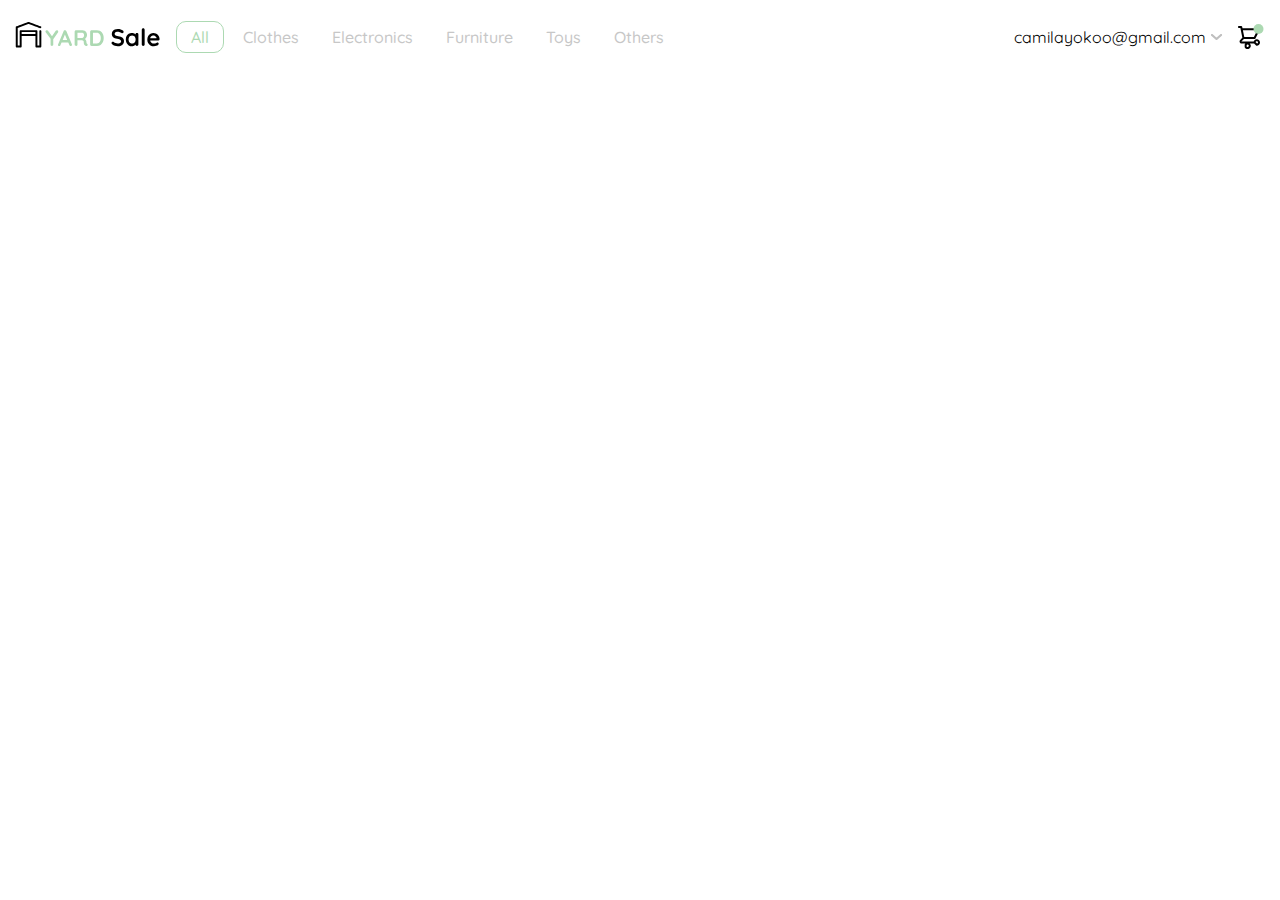
==== index.html @ 477d14e4 "Interaction to togle desktop-menu when clicking account menu" ====
<!DOCTYPE html>
<html lang="en">
<head>
  <meta charset="UTF-8">
  <meta name="viewport" content="width=device-width, initial-scale=1.0">
  <link href="https://fonts.googleapis.com/css2?family=Quicksand:wght@400;500;700&display=swap" rel="stylesheet">
  <link rel="stylesheet" href="./styles.css">
  <title>Yard Sale</title>
</head>
<body>
  <nav class="navbar">
    <div class="navbar-container">
      <img src="/icons/icon_menu.svg" alt="Hamburguer Menu" class="hamburguer-menu">
      <div class="navbar-left">
        <img src="/logos/logo_yard_sale.svg" alt="Yard Sale logo" class="logo">

        <ul class="navbar-options">
          <li class="navbar-option selected">
            <a href="#">All</a>
          </li>
          <li class="navbar-option">
            <a href="#">Clothes</a>
          </li>
          <li class="navbar-option">
            <a href="#">Electronics</a>
          </li>
          <li class="navbar-option">
            <a href="#">Furniture</a>
          </li>
          <li class="navbar-option">
            <a href="#">Toys</a>
          </li>
          <li class="navbar-option">
            <a href="#">Others</a>
          </li>
        </ul>
      </div>

      <div class="navbar-right">
        <div class="my-account">
          <p class="email">camilayokoo@gmail.com</p>
          <img src="/icons/flechita.svg" class="arrow-icon" alt="Arrow icon">
        </div>
  
        <!-- <img src="./icons/icon_shopping_cart.svg" alt="" class="my-order"> -->
        <img src="./icons/icon_shopping_cart_notification.svg" alt="">

        <div class="menu-container inactive">
          <ul class="account-options">
            <li>
              <a href="">My orders</a>
            </li>
            <li>
              <a href="">My account</a>
            </li>
          </ul>
      
          <div class="line"></div>
      
          <button class="signout-button">Sign out</button>
        </div>
      </div>
    </div>
  </nav>

  <script src="./script.js"></script>
</body>
</html>
---- styles.css ----
:root {
  --very-light-pink: #C7C7C7;
  --text-input-field: #F7F7F7;
  --hospital-green: #ACD9B2;
  --white: #FFF;
  --black: #000;
  --dark: #232830;
  --sm: 14px;
  --md: 16px;
  --lg: 18px;
}

body {
  font-family: 'Quicksand', sans-serif;
  margin: 0;
}

ul {
  padding: 0;
  margin: 0;
}

li {
  list-style: none;
  padding: 0;
}

ul li {
  margin-block: 30px;

  font-size: var(--md);
  font-weight: 700;
  text-align: right;
}

a {
  color: unset;
  text-decoration: none;
}

button {
  background-color: unset;
  padding: 0;
  border: 0;
}

.navbar-options,
.my-account {
  display: none;
}

.navbar {
  inline-size: 100%;
}

.navbar-container {
  display: flex;
  justify-content: space-between;
  align-items: center;

  block-size: 46px;
  padding-inline: 15px;
  padding-block: 10px;
}

.menu-container {
  display: flex;
  flex-direction: column;
  position: absolute;
  transform: translate(-50%, 100%);
  left: 50%;
  bottom: 0;

  box-sizing: border-box;
  inline-size: 153px;
  padding-inline: 25px;
  
  background-color: var(--white);
  border-radius: 5px;
  box-shadow: 0px 0px 6px rgba(0, 0, 0, 0.119789);
}

.inactive {
  display: none;
}

.line {
  inline-size: 100%;

  outline: 1px var(--very-light-pink) solid;
}

.signout-button {
  margin-block: 20px;

  font-size: var(--sm);
  font-weight: 700;
  color: var(--hospital-green);
  text-align: right;
  cursor: pointer;
}

@media (min-width: 768px) {
  .hamburguer-menu {
    display: none;
  }

  .navbar-container {
    block-size: 54px;
  }

  .navbar-left,
  .navbar-right {
    display: flex;
    align-items: center;
    gap: 15px;
    cursor: pointer;
  }

  .navbar-right {
    position: relative;
  }

  .logo {
    block-size: 30px;
  }

  .navbar-options {
    display: flex;
    align-items: center;
    gap: 5px;
  }

  .navbar-option {
    padding-inline: 14px;
    padding-block: 5px;

    color: var(--very-light-pink);
    font-weight: 500;
    font-size: var(--md);
  }

  .navbar-option.selected,
  .navbar-option:hover {
    color: var(--hospital-green);
    border: 1px var(--hospital-green) solid;
    border-radius: 10px;
  }

  .my-account {
    display: flex;
    align-items: center;
    gap: 7.5px;
  }

  .my-account p {
    margin: 0;
  }

  .my-account .arrow-icon {
    rotate: 90deg;
  }
}
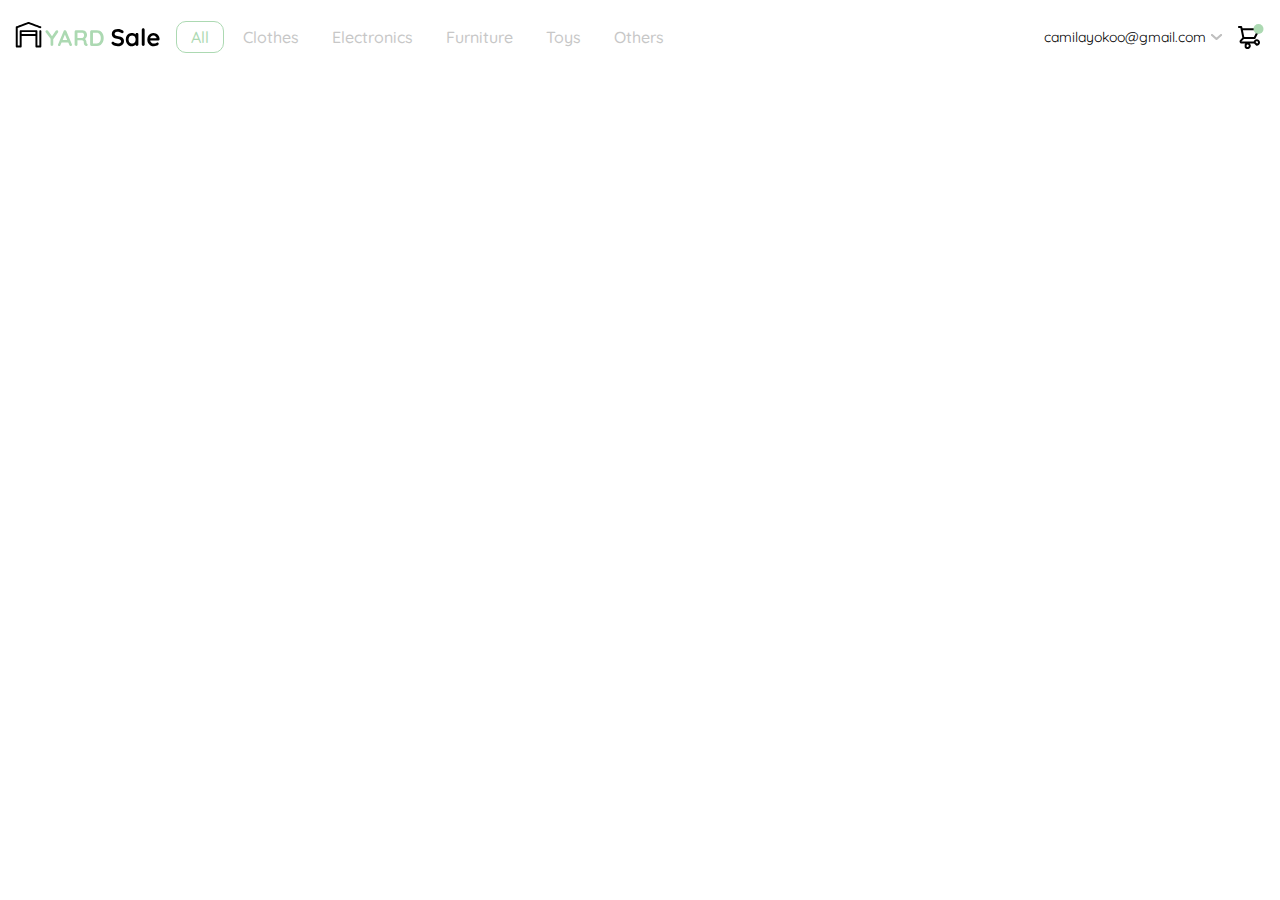
==== commit 3b452846: "Add mobile menu open and close when clicking respective buttons" ====
--- a/index.html
+++ b/index.html
@@ -63,6 +63,53 @@
     </div>
   </nav>
 
+  <div class="menu-mobile inactive">
+    <div class="menu-mobile-container">
+      <div class="nav-options">
+        <img src="./icons/icon_close.png" alt="Icon for close action" class="close-icon">
+        
+        <ul class="categories-options">
+          <h1>CATEGORIES</h1>
+
+          <li>
+            <a href="">All</a>
+          </li>
+          <li>
+            <a href="">Clothes</a>
+          </li>
+          <li>
+            <a href="">Furnitures</a>
+          </li>
+          <li>
+            <a href="">Electronics</a>
+          </li>
+          <li>
+            <a href="">Toys</a>
+          </li>
+          <li>
+            <a href="">Others</a>
+          </li>
+        </ul>
+
+        <div class="line"></div>
+
+        <ul class="account-options">
+          <li>
+            <a href="">My orders</a>
+          </li>
+          <li>
+            <a href="">My account</a>
+          </li>
+        </ul>
+      </div>
+
+      <div class="login-info">
+        <p class="email">camilayokoo@gmail.com</p>
+        <button class="signout-button">Sign out</button>
+      </div>
+    </div>
+  </div>
+
   <script src="./script.js"></script>
 </body>
 </html>--- a/styles.css
+++ b/styles.css
@@ -44,6 +44,8 @@
   border: 0;
 }
 
+/* NAVBAR */
+
 .navbar-options,
 .my-account {
   display: none;
@@ -62,6 +64,8 @@
   padding-inline: 15px;
   padding-block: 10px;
 }
+
+/* DESKTOP MENU */
 
 .menu-container {
   display: flex;
@@ -80,10 +84,6 @@
   box-shadow: 0px 0px 6px rgba(0, 0, 0, 0.119789);
 }
 
-.inactive {
-  display: none;
-}
-
 .line {
   inline-size: 100%;
 
@@ -98,6 +98,88 @@
   color: var(--hospital-green);
   text-align: right;
   cursor: pointer;
+}
+
+/* MOBILE MENU */
+
+.menu-mobile {
+  display: flex;
+  justify-content: center;
+  align-items: center;
+  position: absolute;
+  top: 0;
+
+  inline-size: 100%;
+  block-size: 100vh;
+
+  background-color: var(--white);
+}
+
+.menu-mobile-container {
+  display: flex;
+  flex-direction: column;
+  justify-content: space-between;
+
+  box-sizing: border-box;
+  inline-size: 100%;
+  max-inline-size: 375px;
+  block-size: 100vh;
+  padding-inline: 20px;
+  padding-block: 20px 56px;
+}
+
+.nav-options {
+  display: flex;
+  justify-content: center;
+  align-items: center;
+  flex-direction: column;
+}
+
+.close-icon {
+  align-self: flex-end;
+
+  cursor: pointer;
+}
+
+.categories-options,
+.account-options {
+  inline-size: 100%;
+}
+
+.categories-options h1 {
+  margin-block: 6px 39px;
+
+  font-size: var(--md);
+  font-weight: 700;
+}
+
+.categories-options li,
+.account-options li {
+  margin-block: 37px;
+
+  font-size: var(--md);
+  font-weight: 700;
+}
+
+.line {
+  inline-size: 100%;
+  outline: 1px var(--very-light-pink) solid;
+}
+
+.email {
+  font-size: var(--sm);
+}
+
+.login-info .signout-button {
+  font-size: var(--sm);
+  color: var(--hospital-green);
+  font-weight: 700;
+
+  cursor: pointer;
+}
+
+.inactive {
+  display: none;
 }
 
 @media (min-width: 768px) {
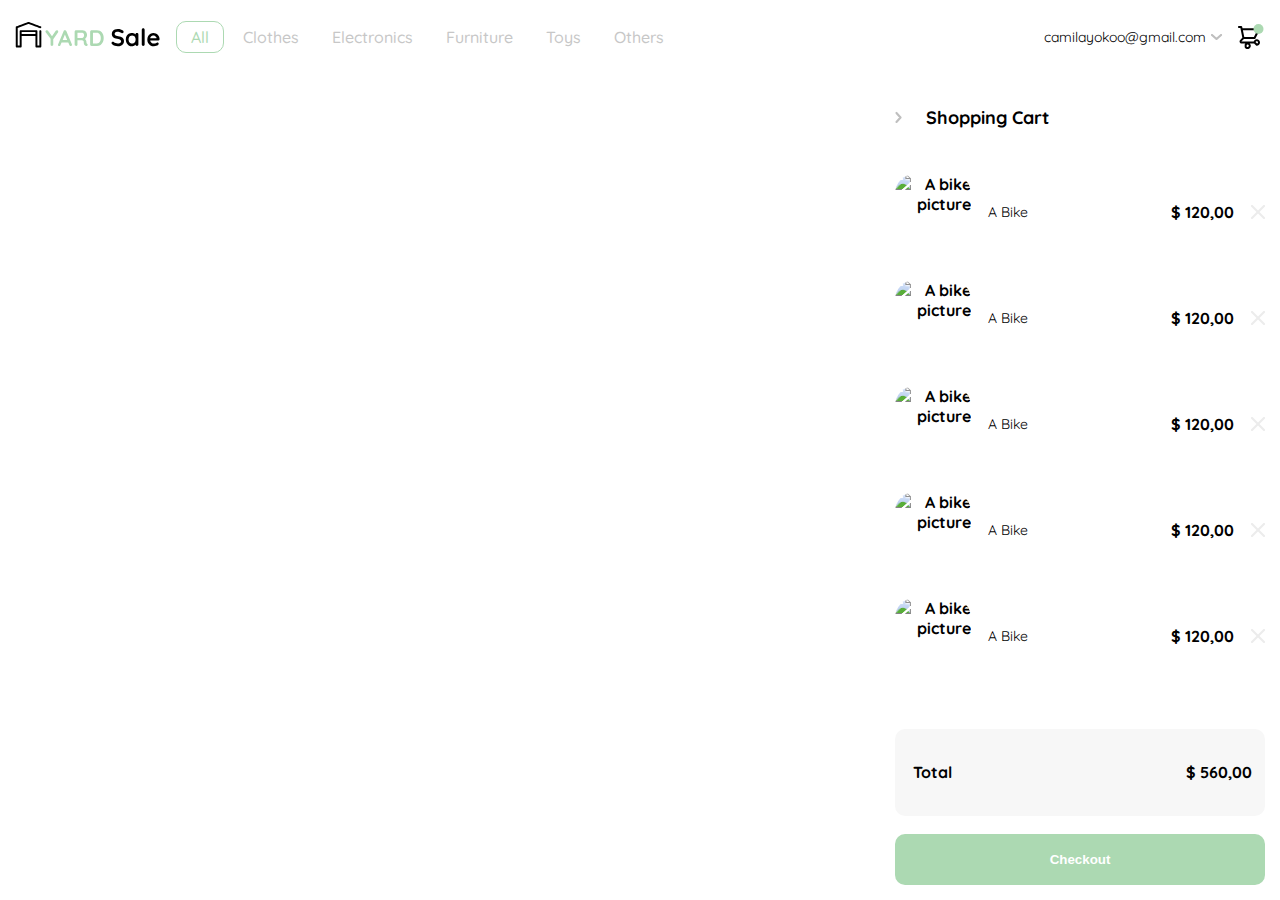
==== commit dee0daaf: "Making the fussion of shopping cart into app" ====
--- a/index.html
+++ b/index.html
@@ -110,6 +110,80 @@
     </div>
   </div>
 
+  <aside class="my-order">
+    <div class="title">
+      <img src="./icons/flechita.svg" alt="Arrow icon">
+      <h2>Shopping Cart</h2>
+    </div>
+    <div class="my-order-container">
+      <ul class="articles-list">
+        <li class="article">
+          <div class="article-left">
+            <img src="https://images.pexels.com/photos/276517/pexels-photo-276517.jpeg?auto=compress&cs=tinysrgb&dpr=2&h=650&w=940" alt="A bike picture" class="article-image">
+            <p class="article-name">A Bike</p>
+          </div>
+          <div class="article-right">
+            <p class="article-mount">$ 120,00</p>
+            <img src="./icons/icon_close.png" alt="Close icon">
+          </div>
+        </li>
+
+        <li class="article">
+          <div class="article-left">
+            <img src="https://images.pexels.com/photos/276517/pexels-photo-276517.jpeg?auto=compress&cs=tinysrgb&dpr=2&h=650&w=940" alt="A bike picture" class="article-image">
+            <p class="article-name">A Bike</p>
+          </div>
+          <div class="article-right">
+            <p class="article-mount">$ 120,00</p>
+            <img src="./icons/icon_close.png" alt="Close icon">
+          </div>
+        </li>
+
+        <li class="article">
+          <div class="article-left">
+            <img src="https://images.pexels.com/photos/276517/pexels-photo-276517.jpeg?auto=compress&cs=tinysrgb&dpr=2&h=650&w=940" alt="A bike picture" class="article-image">
+            <p class="article-name">A Bike</p>
+          </div>
+          <div class="article-right">
+            <p class="article-mount">$ 120,00</p>
+            <img src="./icons/icon_close.png" alt="Close icon">
+          </div>
+        </li>
+
+        <li class="article">
+          <div class="article-left">
+            <img src="https://images.pexels.com/photos/276517/pexels-photo-276517.jpeg?auto=compress&cs=tinysrgb&dpr=2&h=650&w=940" alt="A bike picture" class="article-image">
+            <p class="article-name">A Bike</p>
+          </div>
+          <div class="article-right">
+            <p class="article-mount">$ 120,00</p>
+            <img src="./icons/icon_close.png" alt="Close icon">
+          </div>
+        </li>
+
+        <li class="article">
+          <div class="article-left">
+            <img src="https://images.pexels.com/photos/276517/pexels-photo-276517.jpeg?auto=compress&cs=tinysrgb&dpr=2&h=650&w=940" alt="A bike picture" class="article-image">
+            <p class="article-name">A Bike</p>
+          </div>
+          <div class="article-right">
+            <p class="article-mount">$ 120,00</p>
+            <img src="./icons/icon_close.png" alt="Close icon">
+          </div>
+        </li>
+      </ul>
+
+      <div class="bottom-shopping-cart">
+        <section class="total-info">
+          <p>Total</p>
+          <p class="total-mount">$ 560,00</p>
+        </section>
+
+        <button class="checkout-cta">Checkout</button>
+      </div>
+    </div>
+  </aside>
+
   <script src="./script.js"></script>
 </body>
 </html>--- a/styles.css
+++ b/styles.css
@@ -178,12 +178,117 @@
   cursor: pointer;
 }
 
+/* SHOPPING CART */
+
+.my-order {
+  display: flex;
+  justify-content: center;
+  align-items: center;
+  flex-direction: column;
+  float: right;
+
+  inline-size: 100%;
+}
+
+.my-order-container {
+  display: flex;
+  flex-direction: column;
+  justify-content: space-between;
+
+  box-sizing: border-box;
+  inline-size: 100%;
+  min-block-size: calc(100vh - 66px);
+  padding-inline: 15px;
+}
+
+.title {
+  display: none;
+}
+
+.article {
+  display: flex;
+  justify-content: space-between;
+  align-items: center;
+  
+  margin-block-end: 24px;
+}
+
+.article p {
+  margin: 0;
+}
+
+.article-left,
+.article-right {
+  display: flex;
+  align-items: center;
+  gap: 17px;
+}
+
+.article-image {
+  inline-size: 76px;
+  block-size: 76px;
+
+  border-radius: 20px;
+  object-fit: cover;
+}
+
+.article-name {
+  font-size: var(--sm);
+  font-weight: 400;
+}
+
+.article-mount {
+  font-size: var(--md);
+  font-weight: 700;
+}
+
+.bottom-shopping-cart {
+  position: sticky;
+  bottom: 0;
+
+  display: flex;
+  flex-direction: column;
+  gap: 18px;
+
+  padding-block: 15px;
+
+  background-color: var(--white);
+}
+
+.total-info {
+  display: flex;
+  justify-content: space-between;
+  align-items: center;
+
+  padding-inline: 18px 13px;
+  padding-block: 30px;
+
+  background-color: var(--text-input-field);
+  border-radius: 10px;
+}
+
+.total-info p {
+  margin-block: 3.5px;
+  font-size: var(--md);
+  font-weight: 700;
+}
+
+.checkout-cta {
+  background-color: var(--hospital-green);
+  padding-block: 18px;
+  border-radius: 10px;
+  color: var(--white);
+  font-weight: 700;
+  cursor: pointer;
+}
+
 .inactive {
   display: none;
 }
 
 @media (min-width: 768px) {
-  .hamburguer-menu {
+  .hamburguer-menu,
+  .menu-mobile {
     display: none;
   }
 
@@ -242,4 +347,33 @@
   .my-account .arrow-icon {
     rotate: 90deg;
   }
+
+  .my-order { 
+    max-inline-size: 400px;
+  }
+
+  .my-order-container {
+    min-block-size: calc(100vh - 70px - 74px);
+  }
+
+  .title {
+    position: sticky;
+    top: 0;
+
+    display: flex;
+    gap: 24px;
+
+    box-sizing: border-box;
+    inline-size: 100%;
+    max-inline-size: 400px;
+    padding-inline: 15px;
+    padding-block-start: 17px;
+
+    background-color: var(--white);
+  }
+
+  .title h2 {
+    font-size: var(--lg);
+    font-weight: 700;
+  }
 }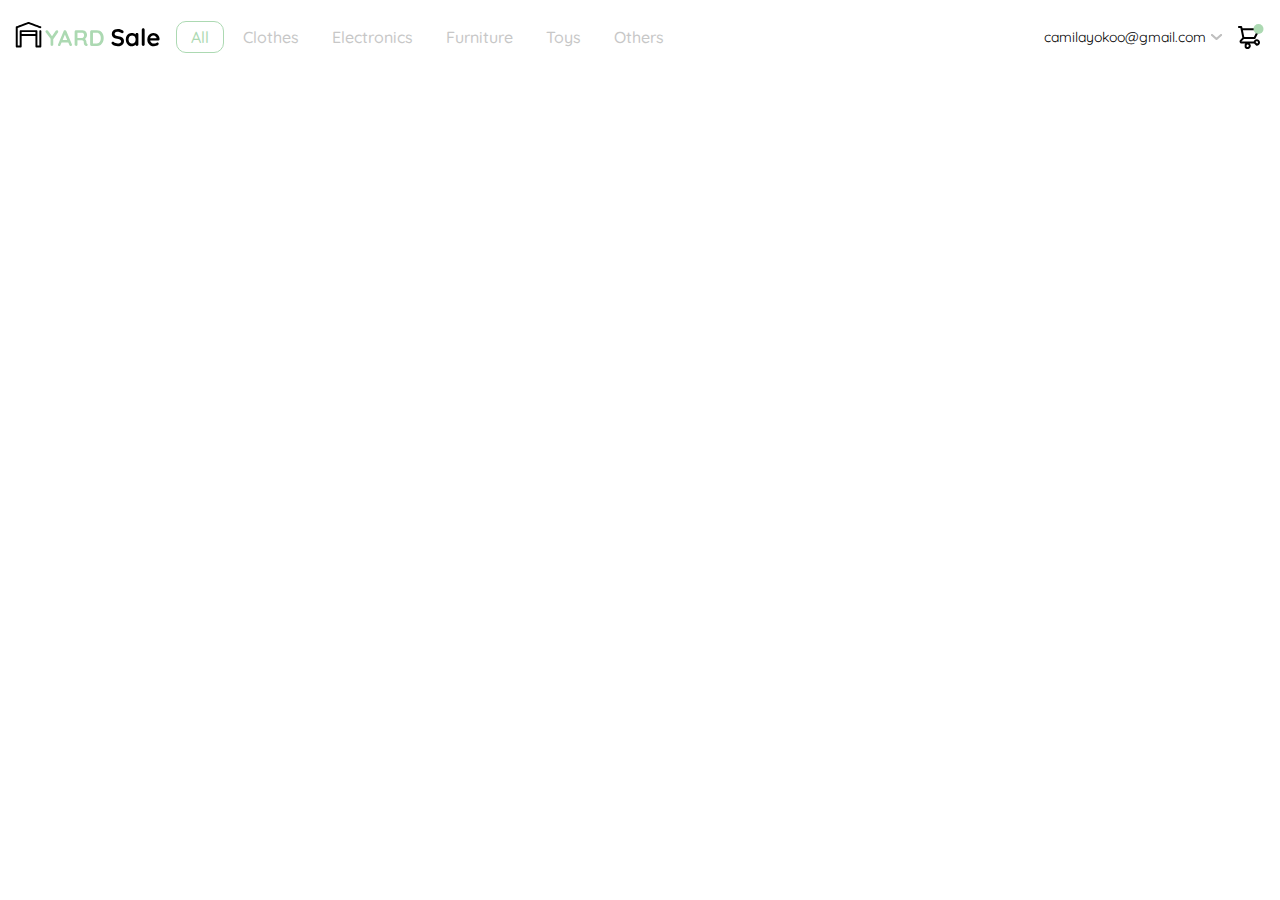
==== commit 48e300e9: "Adding interactions to open and close shopping cart menu" ====
--- a/index.html
+++ b/index.html
@@ -43,7 +43,7 @@
         </div>
   
         <!-- <img src="./icons/icon_shopping_cart.svg" alt="" class="my-order"> -->
-        <img src="./icons/icon_shopping_cart_notification.svg" alt="">
+        <img src="./icons/icon_shopping_cart_notification.svg" class="shopping-cart-icon" alt="">
 
         <div class="menu-container inactive">
           <ul class="account-options">
@@ -110,9 +110,9 @@
     </div>
   </div>
 
-  <aside class="my-order">
+  <aside class="my-order inactive">
     <div class="title">
-      <img src="./icons/flechita.svg" alt="Arrow icon">
+      <img src="./icons/flechita.svg" alt="Arrow icon" class="arrow-shoppin-cart-icon">
       <h2>Shopping Cart</h2>
     </div>
     <div class="my-order-container">
--- a/styles.css
+++ b/styles.css
@@ -74,6 +74,7 @@
   transform: translate(-50%, 100%);
   left: 50%;
   bottom: 0;
+  z-index: 10;
 
   box-sizing: border-box;
   inline-size: 153px;
@@ -108,6 +109,7 @@
   align-items: center;
   position: absolute;
   top: 0;
+  z-index: 100;
 
   inline-size: 100%;
   block-size: 100vh;
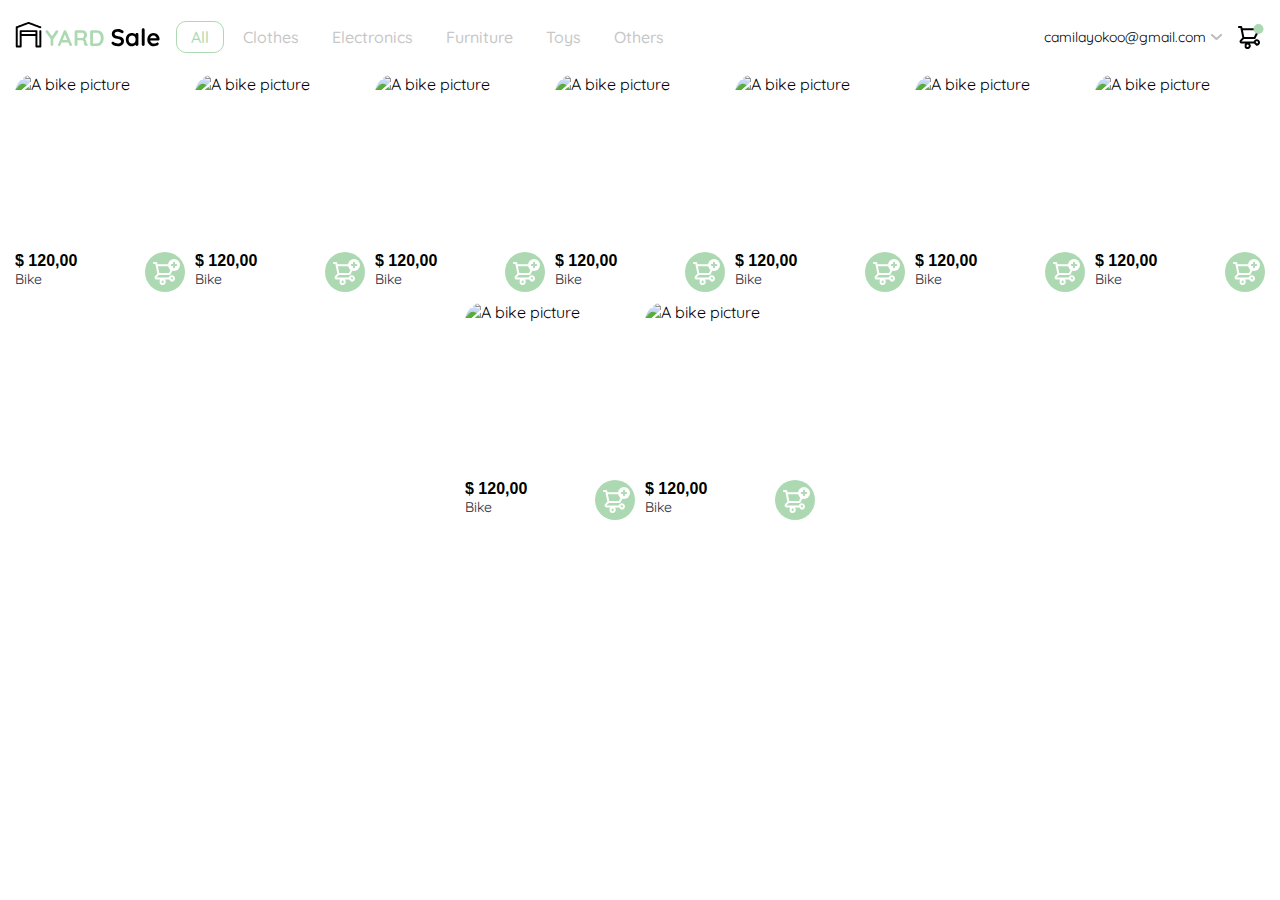
==== commit 95c5f946: "Integrate home view of products list" ====
--- a/index.html
+++ b/index.html
@@ -184,6 +184,99 @@
     </div>
   </aside>
 
+  <section class="products-container">
+    <article class="product-card-container">
+      <img src="https://images.pexels.com/photos/276517/pexels-photo-276517.jpeg?auto=compress&cs=tinysrgb&dpr=2&h=650&w=940" alt="A bike picture" class="product-image">
+      <div class="product-info-container">
+        <div class="product-info">
+          <p class="price">$ 120,00</p>
+          <p class="description">Bike</p>
+        </div>
+        <img src="/icons/bt_add_to_cart.svg" alt="Cart icon">
+      </div>
+    </article>
+    <article class="product-card-container">
+      <img src="https://images.pexels.com/photos/276517/pexels-photo-276517.jpeg?auto=compress&cs=tinysrgb&dpr=2&h=650&w=940" alt="A bike picture" class="product-image">
+      <div class="product-info-container">
+        <div class="product-info">
+          <p class="price">$ 120,00</p>
+          <p class="description">Bike</p>
+        </div>
+        <img src="/icons/bt_add_to_cart.svg" alt="Cart icon">
+      </div>
+    </article>
+    <article class="product-card-container">
+      <img src="https://images.pexels.com/photos/276517/pexels-photo-276517.jpeg?auto=compress&cs=tinysrgb&dpr=2&h=650&w=940" alt="A bike picture" class="product-image">
+      <div class="product-info-container">
+        <div class="product-info">
+          <p class="price">$ 120,00</p>
+          <p class="description">Bike</p>
+        </div>
+        <img src="/icons/bt_add_to_cart.svg" alt="Cart icon">
+      </div>
+    </article>
+    <article class="product-card-container">
+      <img src="https://images.pexels.com/photos/276517/pexels-photo-276517.jpeg?auto=compress&cs=tinysrgb&dpr=2&h=650&w=940" alt="A bike picture" class="product-image">
+      <div class="product-info-container">
+        <div class="product-info">
+          <p class="price">$ 120,00</p>
+          <p class="description">Bike</p>
+        </div>
+        <img src="/icons/bt_add_to_cart.svg" alt="Cart icon">
+      </div>
+    </article>
+    <article class="product-card-container">
+      <img src="https://images.pexels.com/photos/276517/pexels-photo-276517.jpeg?auto=compress&cs=tinysrgb&dpr=2&h=650&w=940" alt="A bike picture" class="product-image">
+      <div class="product-info-container">
+        <div class="product-info">
+          <p class="price">$ 120,00</p>
+          <p class="description">Bike</p>
+        </div>
+        <img src="/icons/bt_add_to_cart.svg" alt="Cart icon">
+      </div>
+    </article>
+    <article class="product-card-container">
+      <img src="https://images.pexels.com/photos/276517/pexels-photo-276517.jpeg?auto=compress&cs=tinysrgb&dpr=2&h=650&w=940" alt="A bike picture" class="product-image">
+      <div class="product-info-container">
+        <div class="product-info">
+          <p class="price">$ 120,00</p>
+          <p class="description">Bike</p>
+        </div>
+        <img src="/icons/bt_add_to_cart.svg" alt="Cart icon">
+      </div>
+    </article>
+    <article class="product-card-container">
+      <img src="https://images.pexels.com/photos/276517/pexels-photo-276517.jpeg?auto=compress&cs=tinysrgb&dpr=2&h=650&w=940" alt="A bike picture" class="product-image">
+      <div class="product-info-container">
+        <div class="product-info">
+          <p class="price">$ 120,00</p>
+          <p class="description">Bike</p>
+        </div>
+        <img src="/icons/bt_add_to_cart.svg" alt="Cart icon">
+      </div>
+    </article>
+    <article class="product-card-container">
+      <img src="https://images.pexels.com/photos/276517/pexels-photo-276517.jpeg?auto=compress&cs=tinysrgb&dpr=2&h=650&w=940" alt="A bike picture" class="product-image">
+      <div class="product-info-container">
+        <div class="product-info">
+          <p class="price">$ 120,00</p>
+          <p class="description">Bike</p>
+        </div>
+        <img src="/icons/bt_add_to_cart.svg" alt="Cart icon">
+      </div>
+    </article>
+    <article class="product-card-container">
+      <img src="https://images.pexels.com/photos/276517/pexels-photo-276517.jpeg?auto=compress&cs=tinysrgb&dpr=2&h=650&w=940" alt="A bike picture" class="product-image">
+      <div class="product-info-container">
+        <div class="product-info">
+          <p class="price">$ 120,00</p>
+          <p class="description">Bike</p>
+        </div>
+        <img src="/icons/bt_add_to_cart.svg" alt="Cart icon">
+      </div>
+    </article>
+  </section>
+
   <script src="./script.js"></script>
 </body>
 </html>--- a/styles.css
+++ b/styles.css
@@ -187,7 +187,9 @@
   justify-content: center;
   align-items: center;
   flex-direction: column;
-  float: right;
+  position: absolute;
+  background-color: #fff;
+  right: 0;
 
   inline-size: 100%;
 }
@@ -282,6 +284,54 @@
   color: var(--white);
   font-weight: 700;
   cursor: pointer;
+}
+
+/* HOME: PRODUCTS LIST */
+.products-container {
+  display: flex;
+  flex-wrap: wrap;
+  justify-content: center;
+  gap: 10px;
+  
+  padding-inline: 10px;
+}
+
+.product-card-container {
+  --card-inline-size: 170px;
+
+  display: flex;
+  flex-direction: column;
+  gap: 8px;
+
+  inline-size: 100%;
+  max-inline-size: var(--card-inline-size);
+}
+
+.product-image {
+  block-size: var(--card-inline-size);
+
+  border-radius: 20px;
+  object-fit: cover;
+}
+
+.product-info-container {
+  display: flex;
+  justify-content: space-between;
+}
+
+.product-info p {
+  margin-block: 0;
+}
+
+.product-info .price {
+  font-family: Roboto, sans-serif;
+  font-size: var(--md);
+  font-weight: 700;
+}
+
+.product-info .description {
+  font-size: var(--sm);
+  color: var(--dark);
 }
 
 .inactive {
@@ -378,4 +428,10 @@
     font-size: var(--lg);
     font-weight: 700;
   }
+}
+
+@media (max-width: 370px) {
+  .product-card-container {
+    max-inline-size: 280px;
+  }
 }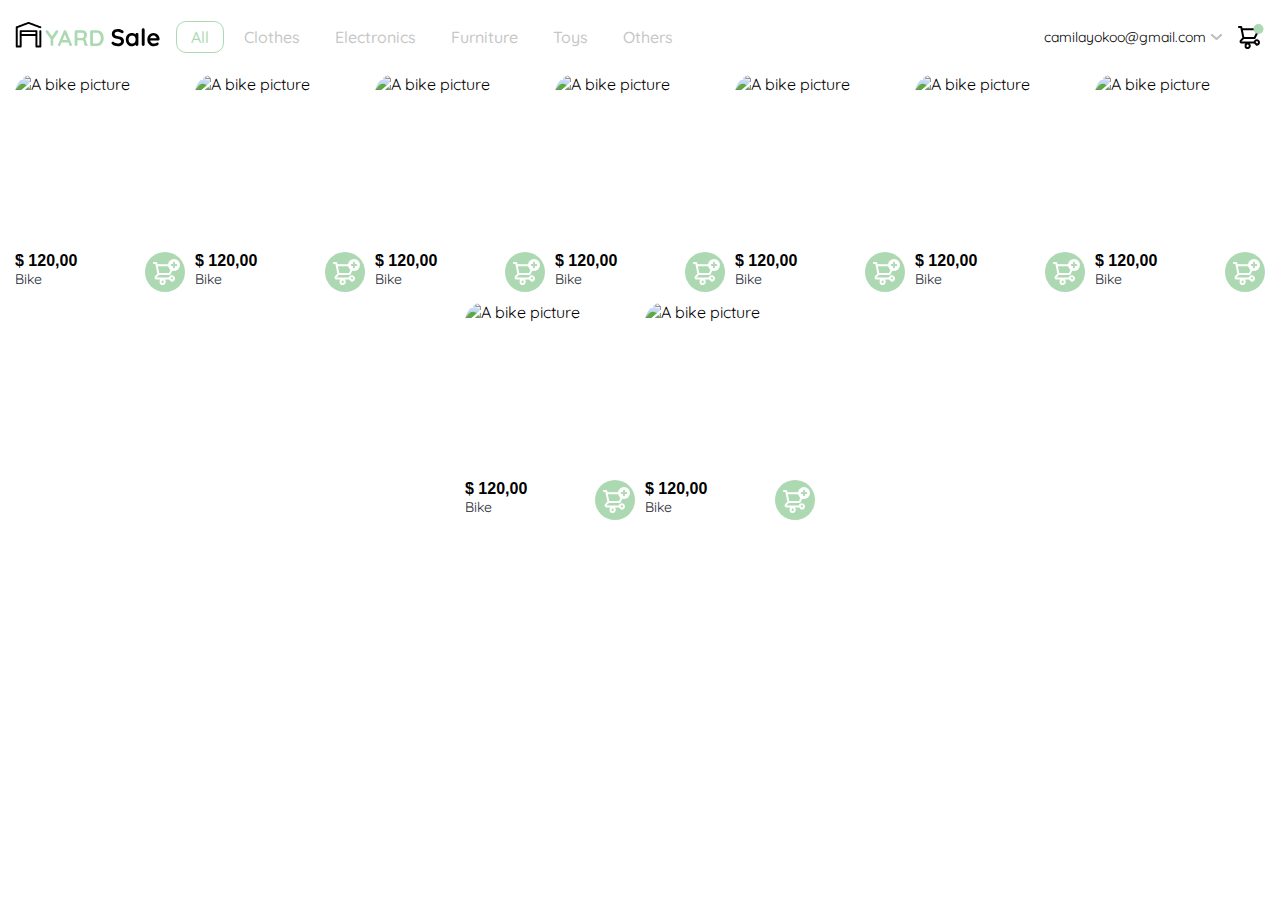
==== commit 8d17a3eb: "Show/unshow email and user icon on two breakpoints" ====
--- a/index.html
+++ b/index.html
@@ -39,6 +39,7 @@
       <div class="navbar-right">
         <div class="my-account">
           <p class="email">camilayokoo@gmail.com</p>
+          <img src="./icons/icon_user.svg" class="user-icon" alt="User icon">
           <img src="/icons/flechita.svg" class="arrow-icon" alt="Arrow icon">
         </div>
   
--- a/styles.css
+++ b/styles.css
@@ -373,6 +373,7 @@
   .navbar-option {
     padding-inline: 14px;
     padding-block: 5px;
+    border: 1px solid var(--white);
 
     color: var(--very-light-pink);
     font-weight: 500;
@@ -393,7 +394,16 @@
   }
 
   .my-account p {
+    display: none;
+    
     margin: 0;
+  }
+
+  .user-icon {
+    display: block;
+
+    inline-size: 100%;
+    block-size: 20px;
   }
 
   .my-account .arrow-icon {
@@ -434,4 +444,14 @@
   .product-card-container {
     max-inline-size: 280px;
   }
+}
+
+@media (min-width: 935px) {
+  .user-icon {
+    display: none;
+  }
+
+  .my-account p {
+    display: block;
+  }
 }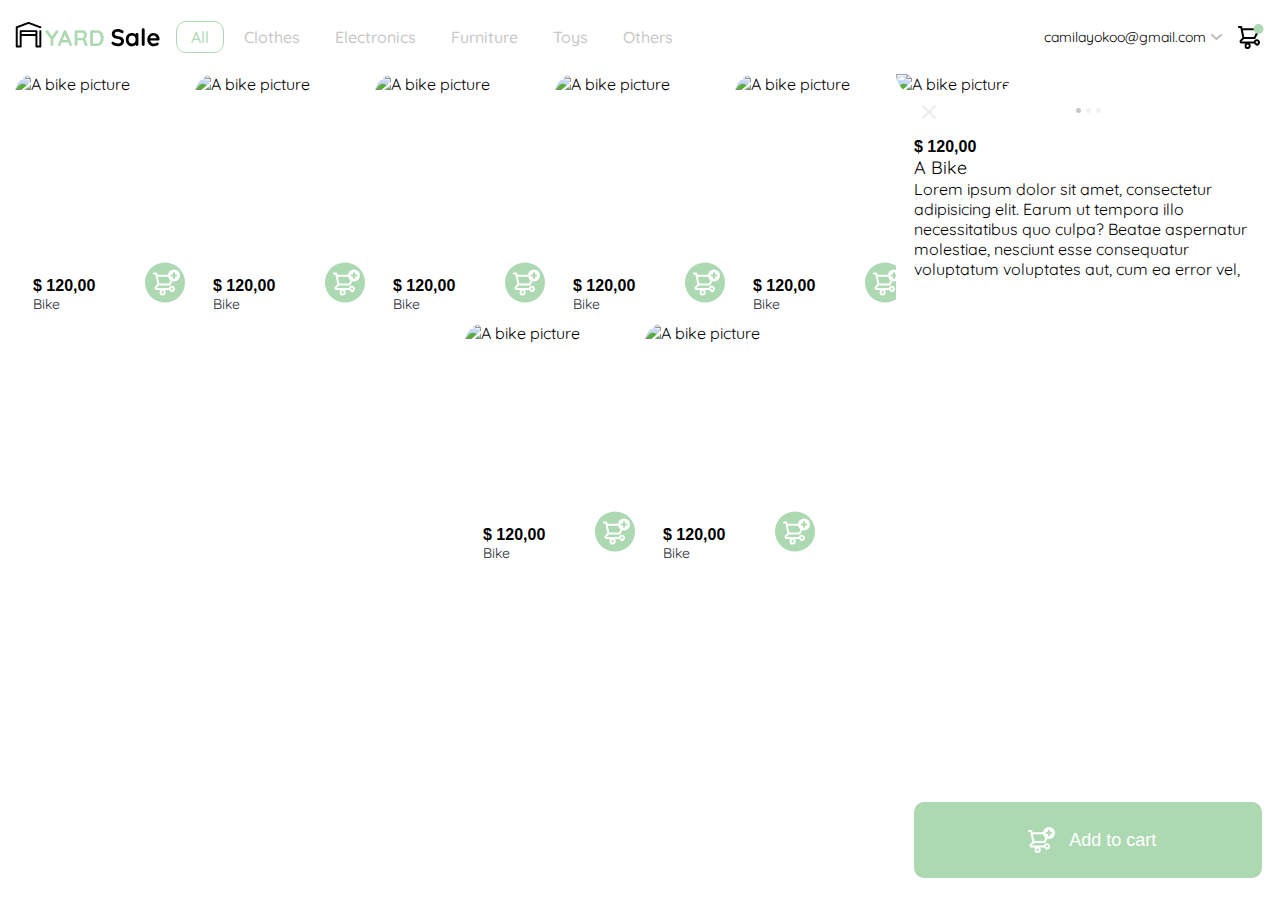
==== commit 6ed95b54: "Create product menu component" ====
--- a/index.html
+++ b/index.html
@@ -185,89 +185,118 @@
     </div>
   </aside>
 
+  <aside class="product-container">
+    <div class="product-info-start">
+      <div class="product-images">
+        <button class="close-button">
+          <img src="./icons/icon_close.png" alt="Close Icon">
+        </button>
+        <img src="https://images.pexels.com/photos/276517/pexels-photo-276517.jpeg?auto=compress&cs=tinysrgb&dpr=2&h=650&w=940" alt="A bike picture" class="product-image">
+        <div class="image-indicators">
+          <div class="image-indicator selected"></div>
+          <div class="image-indicator"></div>
+          <div class="image-indicator"></div>
+        </div>
+      </div>
+  
+      <div class="product-info">
+        <p class="price">$ 120,00</p>
+        <p class="name">A Bike</p>
+  
+        <p class="product-description">
+          Lorem ipsum dolor sit amet, consectetur adipisicing elit. Earum ut tempora illo necessitatibus quo culpa? Beatae aspernatur molestiae, nesciunt esse consequatur voluptatum voluptates aut, cum ea error vel, minus commodi?
+        </p>
+      </div>
+    </div>
+
+    <button class="add-product-cta">
+      <p><img src="./icons/bt_add_to_cart.svg" alt="Shopping Cart icon"> Add to cart</p>
+    </button>
+  </aside>
+
   <section class="products-container">
     <article class="product-card-container">
-      <img src="https://images.pexels.com/photos/276517/pexels-photo-276517.jpeg?auto=compress&cs=tinysrgb&dpr=2&h=650&w=940" alt="A bike picture" class="product-image">
-      <div class="product-info-container">
-        <div class="product-info">
-          <p class="price">$ 120,00</p>
-          <p class="description">Bike</p>
-        </div>
-        <img src="/icons/bt_add_to_cart.svg" alt="Cart icon">
-      </div>
-    </article>
-    <article class="product-card-container">
-      <img src="https://images.pexels.com/photos/276517/pexels-photo-276517.jpeg?auto=compress&cs=tinysrgb&dpr=2&h=650&w=940" alt="A bike picture" class="product-image">
-      <div class="product-info-container">
-        <div class="product-info">
-          <p class="price">$ 120,00</p>
-          <p class="description">Bike</p>
-        </div>
-        <img src="/icons/bt_add_to_cart.svg" alt="Cart icon">
-      </div>
-    </article>
-    <article class="product-card-container">
-      <img src="https://images.pexels.com/photos/276517/pexels-photo-276517.jpeg?auto=compress&cs=tinysrgb&dpr=2&h=650&w=940" alt="A bike picture" class="product-image">
-      <div class="product-info-container">
-        <div class="product-info">
-          <p class="price">$ 120,00</p>
-          <p class="description">Bike</p>
-        </div>
-        <img src="/icons/bt_add_to_cart.svg" alt="Cart icon">
-      </div>
-    </article>
-    <article class="product-card-container">
-      <img src="https://images.pexels.com/photos/276517/pexels-photo-276517.jpeg?auto=compress&cs=tinysrgb&dpr=2&h=650&w=940" alt="A bike picture" class="product-image">
-      <div class="product-info-container">
-        <div class="product-info">
-          <p class="price">$ 120,00</p>
-          <p class="description">Bike</p>
-        </div>
-        <img src="/icons/bt_add_to_cart.svg" alt="Cart icon">
-      </div>
-    </article>
-    <article class="product-card-container">
-      <img src="https://images.pexels.com/photos/276517/pexels-photo-276517.jpeg?auto=compress&cs=tinysrgb&dpr=2&h=650&w=940" alt="A bike picture" class="product-image">
-      <div class="product-info-container">
-        <div class="product-info">
-          <p class="price">$ 120,00</p>
-          <p class="description">Bike</p>
-        </div>
-        <img src="/icons/bt_add_to_cart.svg" alt="Cart icon">
-      </div>
-    </article>
-    <article class="product-card-container">
-      <img src="https://images.pexels.com/photos/276517/pexels-photo-276517.jpeg?auto=compress&cs=tinysrgb&dpr=2&h=650&w=940" alt="A bike picture" class="product-image">
-      <div class="product-info-container">
-        <div class="product-info">
-          <p class="price">$ 120,00</p>
-          <p class="description">Bike</p>
-        </div>
-        <img src="/icons/bt_add_to_cart.svg" alt="Cart icon">
-      </div>
-    </article>
-    <article class="product-card-container">
-      <img src="https://images.pexels.com/photos/276517/pexels-photo-276517.jpeg?auto=compress&cs=tinysrgb&dpr=2&h=650&w=940" alt="A bike picture" class="product-image">
-      <div class="product-info-container">
-        <div class="product-info">
-          <p class="price">$ 120,00</p>
-          <p class="description">Bike</p>
-        </div>
-        <img src="/icons/bt_add_to_cart.svg" alt="Cart icon">
-      </div>
-    </article>
-    <article class="product-card-container">
-      <img src="https://images.pexels.com/photos/276517/pexels-photo-276517.jpeg?auto=compress&cs=tinysrgb&dpr=2&h=650&w=940" alt="A bike picture" class="product-image">
-      <div class="product-info-container">
-        <div class="product-info">
-          <p class="price">$ 120,00</p>
-          <p class="description">Bike</p>
-        </div>
-        <img src="/icons/bt_add_to_cart.svg" alt="Cart icon">
-      </div>
-    </article>
-    <article class="product-card-container">
-      <img src="https://images.pexels.com/photos/276517/pexels-photo-276517.jpeg?auto=compress&cs=tinysrgb&dpr=2&h=650&w=940" alt="A bike picture" class="product-image">
+      <img src="https://images.pexels.com/photos/276517/pexels-photo-276517.jpeg?auto=compress&cs=tinysrgb&dpr=2&h=650&w=940" alt="A bike picture" class="product-card-image">
+      <div class="product-info-container">
+        <div class="product-info">
+          <p class="price">$ 120,00</p>
+          <p class="description">Bike</p>
+        </div>
+        <img src="/icons/bt_add_to_cart.svg" alt="Cart icon">
+      </div>
+    </article>
+    <article class="product-card-container">
+      <img src="https://images.pexels.com/photos/276517/pexels-photo-276517.jpeg?auto=compress&cs=tinysrgb&dpr=2&h=650&w=940" alt="A bike picture" class="product-card-image">
+      <div class="product-info-container">
+        <div class="product-info">
+          <p class="price">$ 120,00</p>
+          <p class="description">Bike</p>
+        </div>
+        <img src="/icons/bt_add_to_cart.svg" alt="Cart icon">
+      </div>
+    </article>
+    <article class="product-card-container">
+      <img src="https://images.pexels.com/photos/276517/pexels-photo-276517.jpeg?auto=compress&cs=tinysrgb&dpr=2&h=650&w=940" alt="A bike picture" class="product-card-image">
+      <div class="product-info-container">
+        <div class="product-info">
+          <p class="price">$ 120,00</p>
+          <p class="description">Bike</p>
+        </div>
+        <img src="/icons/bt_add_to_cart.svg" alt="Cart icon">
+      </div>
+    </article>
+    <article class="product-card-container">
+      <img src="https://images.pexels.com/photos/276517/pexels-photo-276517.jpeg?auto=compress&cs=tinysrgb&dpr=2&h=650&w=940" alt="A bike picture" class="product-card-image">
+      <div class="product-info-container">
+        <div class="product-info">
+          <p class="price">$ 120,00</p>
+          <p class="description">Bike</p>
+        </div>
+        <img src="/icons/bt_add_to_cart.svg" alt="Cart icon">
+      </div>
+    </article>
+    <article class="product-card-container">
+      <img src="https://images.pexels.com/photos/276517/pexels-photo-276517.jpeg?auto=compress&cs=tinysrgb&dpr=2&h=650&w=940" alt="A bike picture" class="product-card-image">
+      <div class="product-info-container">
+        <div class="product-info">
+          <p class="price">$ 120,00</p>
+          <p class="description">Bike</p>
+        </div>
+        <img src="/icons/bt_add_to_cart.svg" alt="Cart icon">
+      </div>
+    </article>
+    <article class="product-card-container">
+      <img src="https://images.pexels.com/photos/276517/pexels-photo-276517.jpeg?auto=compress&cs=tinysrgb&dpr=2&h=650&w=940" alt="A bike picture" class="product-card-image">
+      <div class="product-info-container">
+        <div class="product-info">
+          <p class="price">$ 120,00</p>
+          <p class="description">Bike</p>
+        </div>
+        <img src="/icons/bt_add_to_cart.svg" alt="Cart icon">
+      </div>
+    </article>
+    <article class="product-card-container">
+      <img src="https://images.pexels.com/photos/276517/pexels-photo-276517.jpeg?auto=compress&cs=tinysrgb&dpr=2&h=650&w=940" alt="A bike picture" class="product-card-image">
+      <div class="product-info-container">
+        <div class="product-info">
+          <p class="price">$ 120,00</p>
+          <p class="description">Bike</p>
+        </div>
+        <img src="/icons/bt_add_to_cart.svg" alt="Cart icon">
+      </div>
+    </article>
+    <article class="product-card-container">
+      <img src="https://images.pexels.com/photos/276517/pexels-photo-276517.jpeg?auto=compress&cs=tinysrgb&dpr=2&h=650&w=940" alt="A bike picture" class="product-card-image">
+      <div class="product-info-container">
+        <div class="product-info">
+          <p class="price">$ 120,00</p>
+          <p class="description">Bike</p>
+        </div>
+        <img src="/icons/bt_add_to_cart.svg" alt="Cart icon">
+      </div>
+    </article>
+    <article class="product-card-container">
+      <img src="https://images.pexels.com/photos/276517/pexels-photo-276517.jpeg?auto=compress&cs=tinysrgb&dpr=2&h=650&w=940" alt="A bike picture" class="product-card-image">
       <div class="product-info-container">
         <div class="product-info">
           <p class="price">$ 120,00</p>
--- a/styles.css
+++ b/styles.css
@@ -72,7 +72,6 @@
   flex-direction: column;
   position: absolute;
   transform: translate(-50%, 100%);
-  left: 50%;
   bottom: 0;
   z-index: 10;
 
@@ -192,6 +191,7 @@
   right: 0;
 
   inline-size: 100%;
+  max-block-size: calc(100vh - 66px);
 }
 
 .my-order-container {
@@ -207,6 +207,11 @@
 
 .title {
   display: none;
+}
+
+.articles-list {
+  overflow: auto;
+  padding-inline: 10px;
 }
 
 .article {
@@ -283,6 +288,7 @@
   border-radius: 10px;
   color: var(--white);
   font-weight: 700;
+  font-size: var(--md);
   cursor: pointer;
 }
 
@@ -293,7 +299,10 @@
   justify-content: center;
   gap: 10px;
   
+  max-block-size: calc(100vh - 66px);
   padding-inline: 10px;
+
+  overflow: auto;
 }
 
 .product-card-container {
@@ -307,7 +316,7 @@
   max-inline-size: var(--card-inline-size);
 }
 
-.product-image {
+.product-card-image {
   block-size: var(--card-inline-size);
 
   border-radius: 20px;
@@ -332,6 +341,110 @@
 .product-info .description {
   font-size: var(--sm);
   color: var(--dark);
+}
+
+.product-card-container {
+  cursor: pointer;
+}
+
+.product-container {
+  display: flex;
+  flex-direction: column;
+  justify-content: space-between;
+  gap: 22px;
+
+  position: absolute;
+  background-color: #fff;
+  right: 0;
+  
+  inline-size: 384px;
+  block-size: 100vh;
+  max-block-size: calc(100vh - 66px);
+  background-color: var(--white);
+}
+
+.product-images {
+  inline-size: 100%;
+
+  position: relative;
+}
+
+.close-button {
+  padding: 14px;
+  background-color: var(--white);
+  border-radius: 50%;
+
+  position: absolute;
+  top: 17px;
+  left: 12px;
+}
+
+.product-image {
+  inline-size: 100%;
+  block-size: 50vh;
+
+  object-fit: cover;
+  border-radius: 0 0 20px 20px;
+}
+
+.image-indicators {
+  display: flex;
+  justify-content: center;
+  gap: 5px;
+}
+
+.image-indicator {
+  --size: 5px;
+  inline-size: var(--size);
+  block-size: var(--size);
+  background-color: var(--very-light-pink);
+  opacity: 25%;
+  border-radius: 50%;
+  margin-block-start: 14px;
+}
+
+.image-indicator.selected {
+  opacity: unset;
+}
+
+.product-info {
+  margin-block-start: 25px;
+  padding-inline: 18px;
+}
+
+.price {
+  font-size: var(--lg);
+  font-weight: 700;
+  margin-block-end: 5px;
+}
+
+.name {
+  font-size: var(--lg);
+  font-weight: 400;
+  margin-block-end: 20px;
+}
+
+.product-description {
+  font-size: var(--md);
+
+  overflow: auto;
+  max-block-size: 100px;
+}
+
+.add-product-cta {
+  margin-inline: 18px;
+  margin-block-end: 22px;
+  border-radius: 10px;
+  background-color: var(--hospital-green);
+}
+
+.add-product-cta p {
+  display: flex;
+  justify-content: center;
+  align-items: center;
+  gap: 9.5px;
+  font-size: var(--lg);
+  color: var(--white);
 }
 
 .inactive {
@@ -412,6 +525,7 @@
 
   .my-order { 
     max-inline-size: 400px;
+    max-block-size: calc(100vh - 74px);
   }
 
   .my-order-container {
@@ -434,10 +548,19 @@
     background-color: var(--white);
   }
 
+  .title .arrow-shoppin-cart-icon {
+    cursor: pointer;
+  }
+
   .title h2 {
     font-size: var(--lg);
     font-weight: 700;
   }
+
+  .products-container,
+  .product-container {
+    max-block-size: calc(100vh - 74px);
+  }
 }
 
 @media (max-width: 370px) {
@@ -447,6 +570,10 @@
 }
 
 @media (min-width: 935px) {
+  .menu-container {
+    left: 50%;
+  }
+  
   .user-icon {
     display: none;
   }
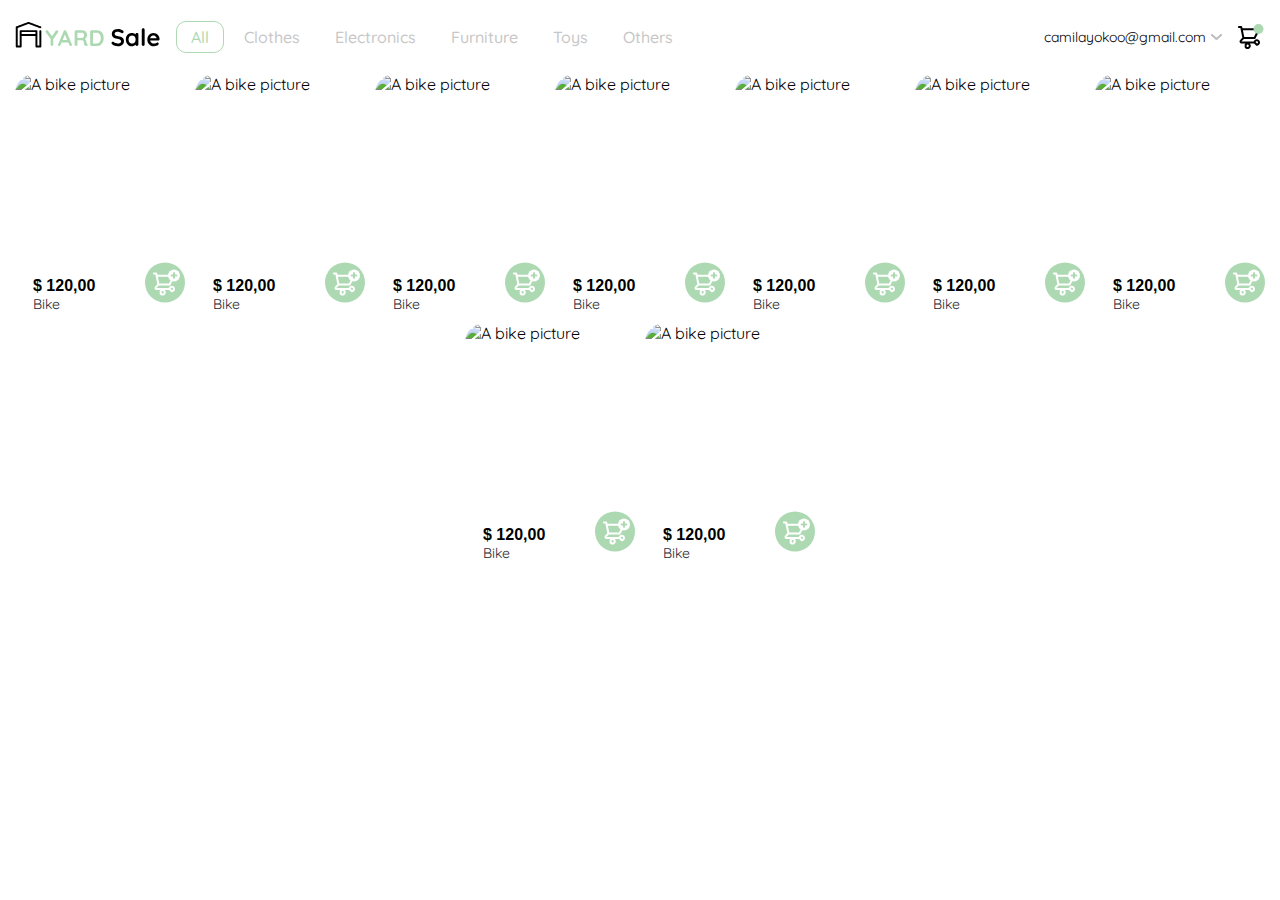
==== commit ca028328: "Open and close product menu event listeners" ====
--- a/index.html
+++ b/index.html
@@ -185,7 +185,7 @@
     </div>
   </aside>
 
-  <aside class="product-container">
+  <aside class="product-container inactive">
     <div class="product-info-start">
       <div class="product-images">
         <button class="close-button">
--- a/styles.css
+++ b/styles.css
@@ -357,7 +357,7 @@
   background-color: #fff;
   right: 0;
   
-  inline-size: 384px;
+  inline-size: 100%;
   block-size: 100vh;
   max-block-size: calc(100vh - 66px);
   background-color: var(--white);
@@ -377,6 +377,8 @@
   position: absolute;
   top: 17px;
   left: 12px;
+
+  cursor: pointer;
 }
 
 .product-image {
@@ -557,8 +559,12 @@
     font-weight: 700;
   }
 
-  .products-container,
+  .products-container {
+    max-block-size: calc(100vh - 74px);
+  }
+
   .product-container {
+    max-inline-size: 400px;
     max-block-size: calc(100vh - 74px);
   }
 }
